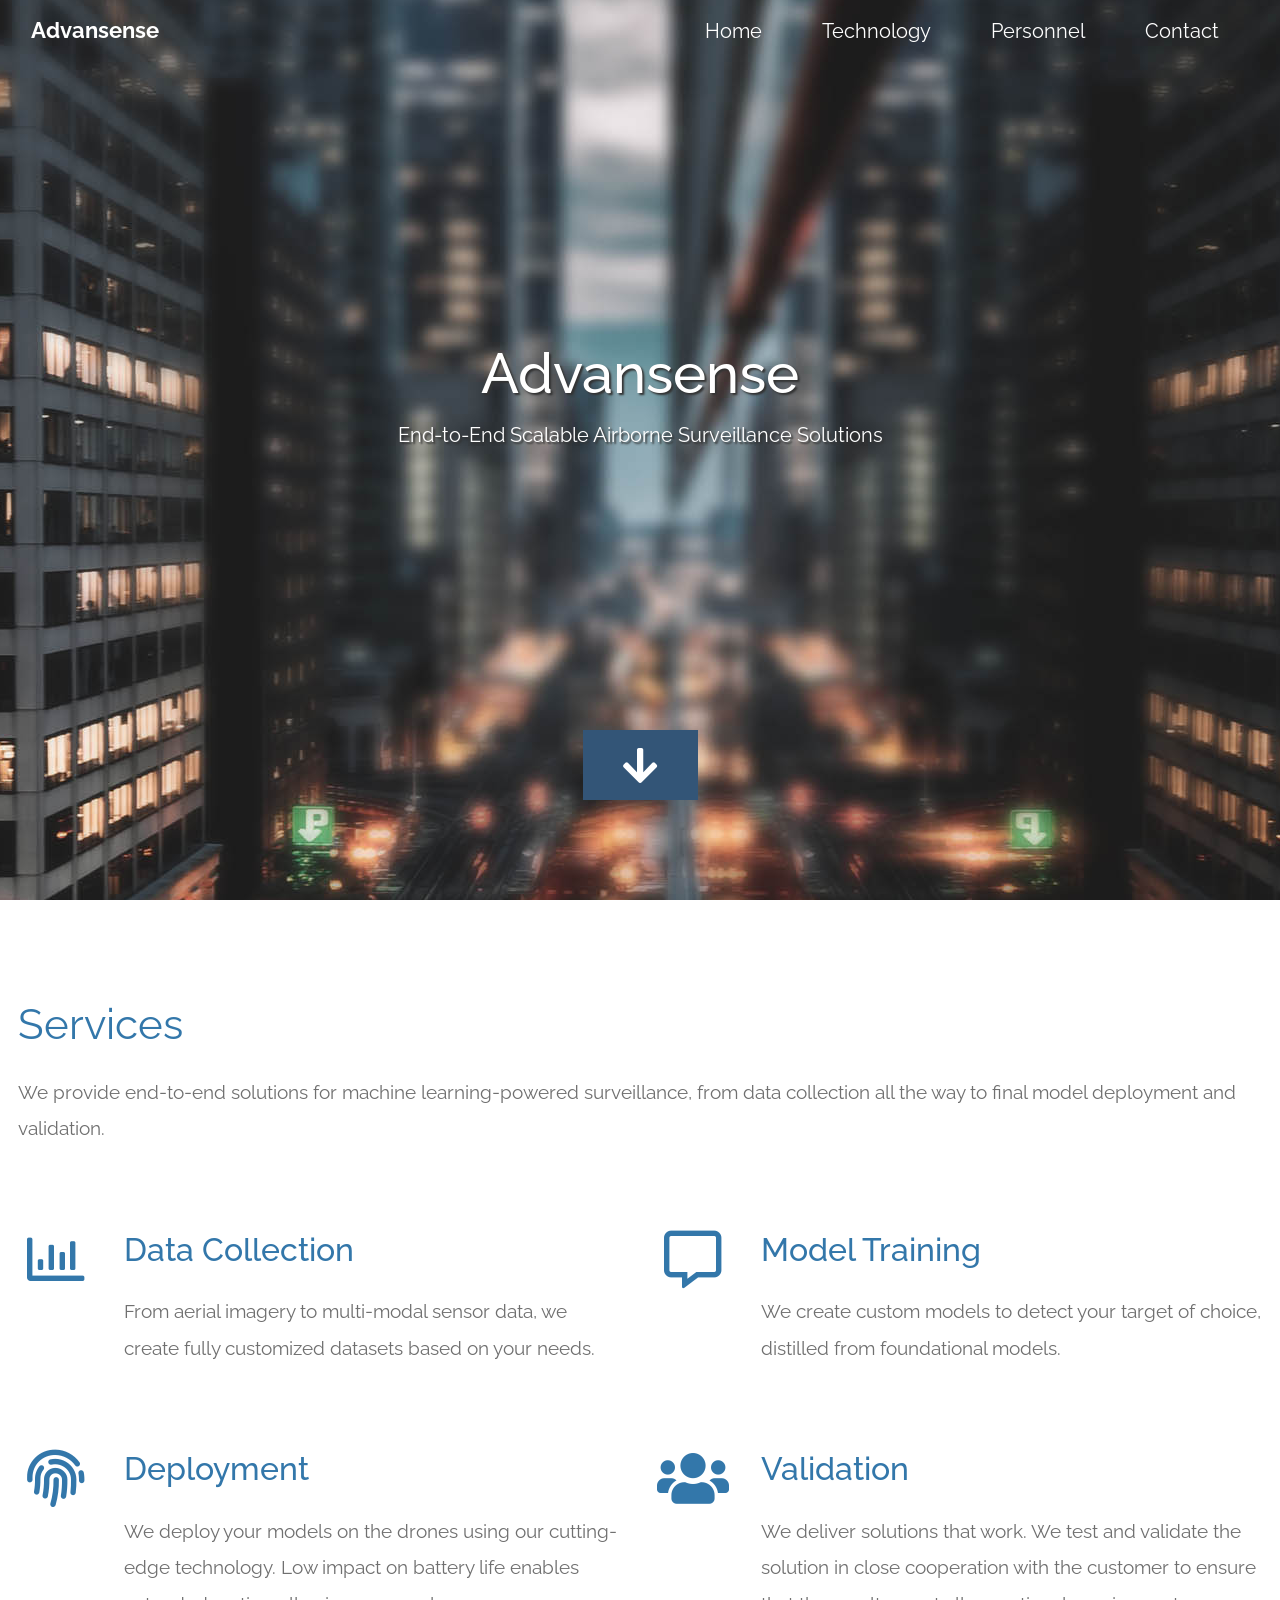
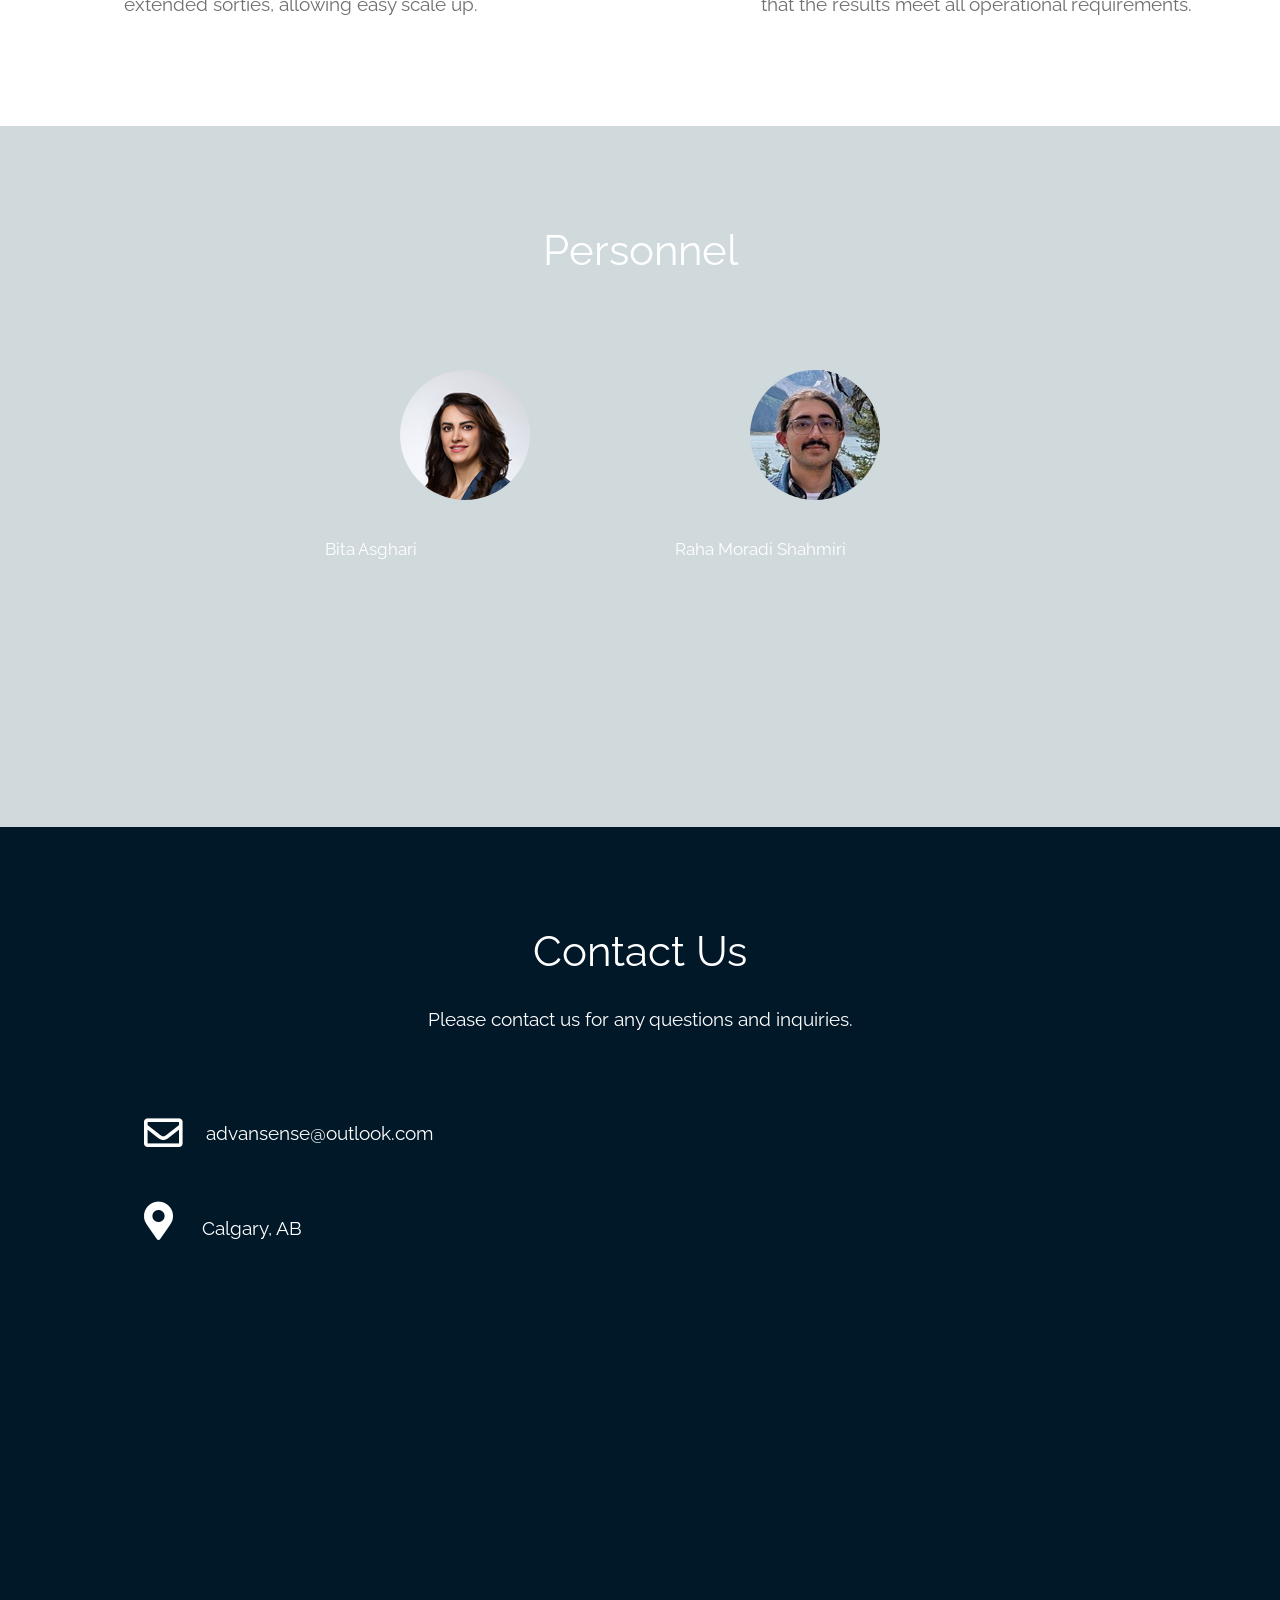
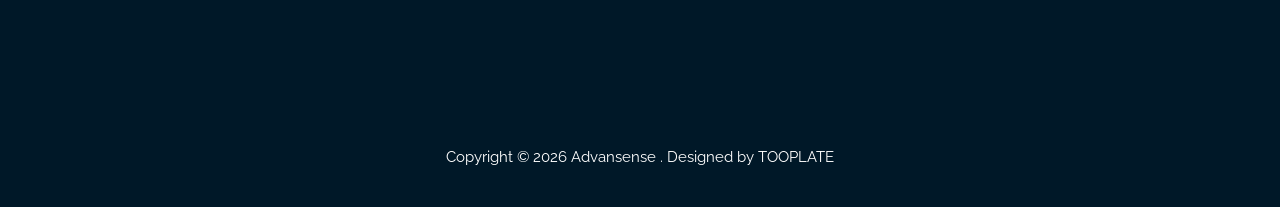
==== index.html @ 4c2812f0 "Add files via upload" ====
<!DOCTYPE html>
<html lang="en">
  <head>
    <meta charset="UTF-8" />
    <meta name="viewport" content="width=device-width, initial-scale=1.0" />
    <meta http-equiv="X-UA-Compatible" content="ie=edge" />
    <title>Advansense</title>
    <link rel="stylesheet" href="fontawesome-5.5/css/all.min.css" />
    <link rel="stylesheet" href="slick/slick.css">
    <link rel="stylesheet" href="slick/slick-theme.css">
    <link rel="stylesheet" href="magnific-popup/magnific-popup.css">
    <link rel="stylesheet" href="css/bootstrap.min.css" />
    <link rel="stylesheet" href="css/tooplate-infinite-loop.css" />
<!--
Tooplate 2117 Infinite Loop
https://www.tooplate.com/view/2117-infinite-loop
-->

  </head>
  <body>    
    <!-- Hero section -->
    <section id="infinite" class="text-white tm-font-big tm-parallax">
      <!-- Navigation -->
      <nav class="navbar navbar-expand-md tm-navbar" id="tmNav">              
        <div class="container">   
          <div class="tm-next">
              <a href="#infinite" class="navbar-brand">Advansense</a>
          </div>             
            
          <button class="navbar-toggler" type="button" data-toggle="collapse" data-target="#navbarSupportedContent" aria-controls="navbarSupportedContent" aria-expanded="false" aria-label="Toggle navigation">
            <i class="fas fa-bars navbar-toggler-icon"></i>
          </button>
          <div class="collapse navbar-collapse" id="navbarSupportedContent">
            <ul class="navbar-nav ml-auto">
              <li class="nav-item">
                  <a class="nav-link tm-nav-link" href="#infinite">Home</a>
              </li>
              <li class="nav-item">
                  <a class="nav-link tm-nav-link" href="#whatwedo">Technology</a>
              </li>
              <li class="nav-item">
                <a class="nav-link tm-nav-link" href="#testimonials">Personnel</a>
              </li>
			  <!--
              <li class="nav-item">
                  <a class="nav-link tm-nav-link" href="#gallery">Gallery</a>
              </li>
			  -->
              <li class="nav-item">
                  <a class="nav-link tm-nav-link" href="#contact">Contact</a>
              </li>                    
            </ul>
          </div>        
        </div>
      </nav>
      
      <div class="text-center tm-hero-text-container">
        <div class="tm-hero-text-container-inner">
            <h2 class="tm-hero-title">Advansense</h2>
            <p class="tm-hero-subtitle">
              End-to-End Scalable Airborne Surveillance Solutions
            </p>
        </div>        
      </div>

      <div class="tm-next tm-intro-next">
        <a href="#whatwedo" class="text-center tm-down-arrow-link">
          <i class="fas fa-2x fa-arrow-down tm-down-arrow"></i>
        </a>
      </div>      
    </section>

    <section id="whatwedo" class="tm-section-pad-top">
      
      <div class="container">

            <div class="row tm-content-box"><!-- first row -->
                <div class="col-lg-12 col-xl-12">
                    <div class="tm-intro-text-container">
                        <h2 class="tm-text-primary mb-4 tm-section-title">Services</h2>
                        <p class="mb-4 tm-intro-text">
						We provide end-to-end solutions for machine learning-powered surveillance, from data collection all the way to final model deployment and validation. 
                        </p>
                    </div>
                </div>

            </div><!-- first row -->
            
            <div class="row tm-content-box"><!-- second row -->
        		<div class="col-lg-1">
                    <i class="far fa-3x fa-chart-bar text-center tm-icon"></i>
                </div>
                <div class="col-lg-5">
                    <div class="tm-intro-text-container">
                        <h2 class="tm-text-primary mb-4">Data Collection</h2>
                        <p class="mb-4 tm-intro-text">
                        From aerial imagery to multi-modal sensor data, we create fully customized datasets based on your needs. 
						</p>
                    </div>
                </div>
                
                <div class="col-lg-1">
                    <i class="far fa-3x fa-comment-alt text-center tm-icon"></i>
                </div>
                <div class="col-lg-5">
                    <div class="tm-intro-text-container">
                        <h2 class="tm-text-primary mb-4">Model Training</h2>
                        <p class="mb-4 tm-intro-text">
						We create custom models to detect your target of choice, distilled from foundational models. 
                        </p>
                    </div>
                </div>

            </div><!-- second row -->
            
            <div class="row tm-content-box"><!-- third row -->
        		<div class="col-lg-1">
                    <i class="fas fa-3x fa-fingerprint text-center tm-icon"></i>
                </div>
                <div class="col-lg-5">
                    <div class="tm-intro-text-container">
                        <h2 class="tm-text-primary mb-4">Deployment</h2>
                        <p class="mb-4 tm-intro-text">
						We deploy your models on the drones using our cutting-edge technology. Low impact on battery life enables extended sorties, allowing easy scale up. 
                        </p>
                    </div>
                </div>
                
                <div class="col-lg-1">
                    <i class="fas fa-3x fa-users text-center tm-icon"></i>
                </div>
                <div class="col-lg-5">
                    <div class="tm-intro-text-container">
                      <h2 class="tm-text-primary mb-4">Validation</h2>
                        <p class="mb-4 tm-intro-text">
						We deliver solutions that work. We test and validate the solution in close cooperation with the customer to ensure that the results meet all operational requirements. 
						</p>
                    </div>
                </div>

            </div><!-- third row -->

        </div>
      
    </section>
    
    <section id="testimonials" class="tm-section-pad-top tm-parallax-2">      
      <div class="container tm-testimonials-content">
        <div class="row">
          <div class="col-lg-12 tm-content-box">
            <h2 class="text-white text-center mb-4 tm-section-title">Personnel</h2>
            <p class="mx-auto tm-section-desc text-center">
              </p>
            <div class="mx-auto tm-gallery-container tm-gallery-container-2">
              <div class="tm-testimonials-carousel">
                <figure class="tm-testimonial-item">
                  <img src="img/bita.png" alt="Image" class="img-fluid mx-auto">
                  <blockquote>Bita Asghari</blockquote>
                  <figcaption><!-- --></figcaption>
                </figure>

                <figure class="tm-testimonial-item">
                  <img src="img/raha.jpg" alt="Image" class="img-fluid mx-auto">
                  <blockquote>Raha Moradi Shahmiri</blockquote>
                  <figcaption><!-- --></figcaption>
                </figure>
<!--
                <figure class="tm-testimonial-item">
                  <img src="img/testimonial-img-03.jpg" alt="Image" class="img-fluid mx-auto">
                  <blockquote>Nulla finibus ligula nec tortor convallis tincidunt. Interdum et malesuada fames ac ante ipsum primis in faucibus.</blockquote>
                  <figcaption>Sandar Soft (Marketing)</figcaption>
                </figure>

                <figure class="tm-testimonial-item">
                  <img src="img/testimonial-img-04.jpg" alt="Image" class="img-fluid mx-auto">
                  <blockquote>Curabitur rutrum pharetra lobortis. Pellentesque vehicula, velit quis eleifend fermentum, erat arcu aliquet neque.</blockquote>
                  <figcaption>Oliva Htoo (Designer)</figcaption>
                </figure>

                <figure class="tm-testimonial-item">
                  <img src="img/testimonial-img-02.jpg" alt="Image" class="img-fluid mx-auto">
                  <blockquote>Integer sit amet risus et erat imperdiet finibus. Nam lacus nunc, vulputate id ex eget, euismod auctor augue.</blockquote>
                  <figcaption>Jacob Joker (CTO)</figcaption>
                </figure>
-->
              </div>
            </div>
          </div>
        </div>
      </div>
      <div class="tm-bg-overlay"></div>
    </section>
    
	<!--
    <section id="gallery" class="tm-section-pad-top">
      <div class="container tm-container-gallery">
        <div class="row">
          <div class="text-center col-12">
              <h2 class="tm-text-primary tm-section-title mb-4">Gallery</h2>
              <p class="mx-auto tm-section-desc">
                Praesent sed pharetra lorem, blandit convallis mi. Aenean ornare elit ac metus lacinia, sed iaculis nibh semper. Pellentesque est urna, lobortis eu arcu a, aliquet tristique urna.
              </p>
          </div>            
        </div>
        <div class="row">
            <div class="col-12">
                <div class="mx-auto tm-gallery-container">
                    <div class="grid tm-gallery">
                      <a href="img/gallery-img-01.jpg">
                        <figure class="effect-honey tm-gallery-item">
                          <img src="img/gallery-tn-01.jpg" alt="Image 1" class="img-fluid">
                          <figcaption>
                            <h2><i>Physical Health <span>Exercise!</span></i></h2>
                          </figcaption>
                        </figure>
                      </a>
                      <a href="img/gallery-img-02.jpg">
                        <figure class="effect-honey tm-gallery-item">
                          <img src="img/gallery-tn-02.jpg" alt="Image 2" class="img-fluid">
                          <figcaption>
                            <h2><i>Rain on Glass <span>Second Image</span></i></h2>
                          </figcaption>
                        </figure>
                      </a>
                      <a href="img/gallery-img-03.jpg">
                        <figure class="effect-honey tm-gallery-item">
                          <img src="img/gallery-tn-03.jpg" alt="Image 3" class="img-fluid">
                          <figcaption>
                            <h2><i><span>Sea View</span> Mega City</i></h2>
                          </figcaption>
                        </figure>
                      </a>
                      <a href="img/gallery-img-04.jpg">
                        <figure class="effect-honey tm-gallery-item">
                          <img src="img/gallery-tn-04.jpg" alt="Image 4" class="img-fluid">
                          <figcaption>
                            <h2><i>Dream Girl <span>Thoughts</span></i></h2>
                          </figcaption>
                        </figure>
                      </a>
                      <a href="img/gallery-img-05.jpg">
                        <figure class="effect-honey tm-gallery-item">
                          <img src="img/gallery-tn-05.jpg" alt="Image 5" class="img-fluid">
                          <figcaption>
                            <h2><i><span>Workstation</span> Offices</i></h2>
                          </figcaption>
                        </figure>
                      </a>
                      <a href="img/gallery-img-06.jpg">
                        <figure class="effect-honey tm-gallery-item">
                          <img src="img/gallery-tn-06.jpg" alt="Image 6" class="img-fluid">
                          <figcaption>
                            <h2><i>Just Above <span>The City</span></i></h2>
                          </figcaption>
                        </figure>
                      </a>
                      <a href="img/gallery-img-01.jpg">
                        <figure class="effect-honey tm-gallery-item">
                          <img src="img/gallery-tn-01.jpg" alt="Image 7" class="img-fluid">
                          <figcaption>
                            <h2><i>Another <span>Exercise Time</span></i></h2>
                          </figcaption>
                        </figure>
                      </a>
                      <a href="img/gallery-img-02.jpg">
                        <figure class="effect-honey tm-gallery-item">
                          <img src="img/gallery-tn-02.jpg" alt="Image 8" class="img-fluid">
                          <figcaption>
                            <h2><i>Repeated <span>Image Spot</span></i></h2>
                          </figcaption>
                        </figure>
                      </a>
                    </div>
                </div>                
            </div>        
          </div>
      </div>
    </section>
	-->
	
    <!-- Contact -->
    <section id="contact" class="tm-section-pad-top tm-parallax-2">
    
      <div class="container tm-container-contact">
        
        <div class="row">
            
            <div class="text-center col-12">
                <h2 class="tm-section-title mb-4">Contact Us</h2>
                <p class="mb-5">
                  Please contact us for any questions and inquiries. 
                </p><br>
            </div>
            
			<!--
            <div class="col-sm-12 col-md-6">
              <form action="" method="get">
                <input id="name" name="name" type="text" placeholder="Your Name" class="tm-input" required />
                <input id="email" name="email" type="email" placeholder="Your Email" class="tm-input" required />
                <textarea id="message" name="message" rows="8" placeholder="Message" class="tm-input" required></textarea>
                <button type="submit" class="btn tm-btn-submit">Submit</button>
              </form>
            </div>
			-->
            
            <div class="col-sm-12 col-md-6">
				<!--
                <div class="contact-item">
                  <a rel="nofollow" href="https://www.tooplate.com/contact" class="item-link">
                      <i class="far fa-2x fa-comment mr-4"></i>
                      <span class="mb-0">Chat Online</span>
                  </a>              
                </div>
				-->
                
                <div class="contact-item">
                  <a rel="nofollow" href="mailto:advansense@outlook.com" class="item-link">
                      <i class="far fa-2x fa-envelope mr-4"></i>
                      <span class="mb-0">advansense@outlook.com</span>
                  </a>              
                </div>
                
                <div class="contact-item">
                  <!--<a rel="nofollow" href="https://www.google.com/maps" class="item-link">-->
                      <i class="fas fa-2x fa-map-marker-alt mr-4"></i>
                      <span class="mb-0">Calgary, AB</span>              
                </div>
                
				<!--
                <div class="contact-item">
                  <a rel="nofollow" href="tel:0100200340" class="item-link">
                      <i class="fas fa-2x fa-phone-square mr-4"></i>
                      <span class="mb-0">255-662-5566</span>
                  </a>              
                </div>
				-->
                
                <div class="contact-item">&nbsp;</div>
            
            </div>
            
            
        </div><!-- row ending -->
        
      </div>

      	<footer class="text-center small tm-footer">
          <p class="mb-0">
          Copyright &copy; 2026 Advansense 
          
          . <a rel="nofollow" href="https://www.tooplate.com" title="HTML templates">Designed by TOOPLATE</a></p>
        </footer>

    </section>
    
    <script src="js/jquery-1.9.1.min.js"></script>     
    <script src="slick/slick.min.js"></script>
    <script src="magnific-popup/jquery.magnific-popup.min.js"></script>
    <script src="js/easing.min.js"></script>
    <script src="js/jquery.singlePageNav.min.js"></script>     
    <script src="js/bootstrap.min.js"></script> 
    <script>

      function getOffSet(){
        var _offset = 450;
        var windowHeight = window.innerHeight;

        if(windowHeight > 500) {
          _offset = 400;
        } 
        if(windowHeight > 680) {
          _offset = 300
        }
        if(windowHeight > 830) {
          _offset = 210;
        }

        return _offset;
      }

      function setParallaxPosition($doc, multiplier, $object){
        var offset = getOffSet();
        var from_top = $doc.scrollTop(),
          bg_css = 'center ' +(multiplier * from_top - offset) + 'px';
        $object.css({"background-position" : bg_css });
      }

      // Parallax function
      // Adapted based on https://codepen.io/roborich/pen/wpAsm        
      var background_image_parallax = function($object, multiplier, forceSet){
        multiplier = typeof multiplier !== 'undefined' ? multiplier : 0.5;
        multiplier = 1 - multiplier;
        var $doc = $(document);
        // $object.css({"background-attatchment" : "fixed"});

        if(forceSet) {
          setParallaxPosition($doc, multiplier, $object);
        } else {
          $(window).scroll(function(){          
            setParallaxPosition($doc, multiplier, $object);
          });
        }
      };

      var background_image_parallax_2 = function($object, multiplier){
        multiplier = typeof multiplier !== 'undefined' ? multiplier : 0.5;
        multiplier = 1 - multiplier;
        var $doc = $(document);
        $object.css({"background-attachment" : "fixed"});
        
        $(window).scroll(function(){
          if($(window).width() > 768) {
            var firstTop = $object.offset().top,
                pos = $(window).scrollTop(),
                yPos = Math.round((multiplier * (firstTop - pos)) - 186);              

            var bg_css = 'center ' + yPos + 'px';

            $object.css({"background-position" : bg_css });
          } else {
            $object.css({"background-position" : "center" });
          }
        });
      };
      
      $(function(){
        // Hero Section - Background Parallax
        background_image_parallax($(".tm-parallax"), 0.30, false);
        background_image_parallax_2($("#contact"), 0.80);   
        background_image_parallax_2($("#testimonials"), 0.80);   
        
        // Handle window resize
        window.addEventListener('resize', function(){
          background_image_parallax($(".tm-parallax"), 0.30, true);
        }, true);

        // Detect window scroll and update navbar
        $(window).scroll(function(e){          
          if($(document).scrollTop() > 120) {
            $('.tm-navbar').addClass("scroll");
          } else {
            $('.tm-navbar').removeClass("scroll");
          }
        });
        
        // Close mobile menu after click 
        $('#tmNav a').on('click', function(){
          $('.navbar-collapse').removeClass('show'); 
        })

        // Scroll to corresponding section with animation
        $('#tmNav').singlePageNav({
          'easing': 'easeInOutExpo',
          'speed': 600
        });        
        
        // Add smooth scrolling to all links
        // https://www.w3schools.com/howto/howto_css_smooth_scroll.asp
        $("a").on('click', function(event) {
          if (this.hash !== "") {
            event.preventDefault();
            var hash = this.hash;

            $('html, body').animate({
              scrollTop: $(hash).offset().top
            }, 600, 'easeInOutExpo', function(){
              window.location.hash = hash;
            });
          } // End if
        });

        // Pop up
        $('.tm-gallery').magnificPopup({
          delegate: 'a',
          type: 'image',
          gallery: { enabled: true }
        });

        $('.tm-testimonials-carousel').slick({
          dots: true,
          prevArrow: false,
          nextArrow: false,
          infinite: false,
          slidesToShow: 3,
          slidesToScroll: 1,
          responsive: [
            {
              breakpoint: 992,
              settings: {
                slidesToShow: 2
              }
            },
            {
              breakpoint: 768,
              settings: {
                slidesToShow: 2
              }
            }, 
            {
              breakpoint: 480,
              settings: {
                  slidesToShow: 1
              }                 
            }
          ]
        });

        // Gallery
        $('.tm-gallery').slick({
          dots: true,
          infinite: false,
          slidesToShow: 5,
          slidesToScroll: 2,
          responsive: [
          {
            breakpoint: 1199,
            settings: {
              slidesToShow: 4,
              slidesToScroll: 2
            }
          },
          {
            breakpoint: 991,
            settings: {
              slidesToShow: 3,
              slidesToScroll: 2
            }
          },
          {
            breakpoint: 767,
            settings: {
              slidesToShow: 2,
              slidesToScroll: 1
            }
          },
          {
            breakpoint: 480,
            settings: {
              slidesToShow: 1,
              slidesToScroll: 1
            }
          }
        ]
        });
      });
    </script>
  </body>
</html>
---- css/tooplate-infinite-loop.css ----
/*

Tooplate 2117 Infinite Loop

https://www.tooplate.com/view/2117-infinite-loop

*/

@import url("https://fonts.googleapis.com/css?family=Raleway:100,300,400,500,700,900");

body {
	font-family: "Raleway", sans-serif;
	font-size: 1.2em;
  color: #707070;
  margin: 0;
  padding: 0;
  overflow-x: hidden;
}
a {
  transition: all 0.3s ease;
  color: #38B;
}

a:hover,
a:focus {
  text-decoration: none;
  color: #D40;
}

a:focus {
  outline: none;
}

.btn {
  padding: 8px 32px;
}

.btn:hover {
  background-color: #ced4da;
}

blockquote {
  font-size: 0.86em;
  line-height: 1.8em;
}

.tm-section-pad-top {
  padding-top: 80px;
  padding-bottom: 40px;
}

.tm-content-box {
  padding-top: 20px;
  padding-bottom: 40px;
}

.tm-text-primary {
  color: #37A;
}

.tm-font-big {
  font-size: 1.25rem;
}

.tm-btn-primary {
  color: white;
  background-color: #369;
  padding: 14px 30px;
}

.tm-btn-primary:hover,
.tm-btn-primary:focus {
  color: white;
  background-color: #38B;
}

/* Navbar */

.tm-navbar {
  position: fixed;
  width: 100%;
  z-index: 1000;
  background-color: transparent;
  transition: all 0.3s ease;
}

.tm-navbar.scroll {
  background-color: white;
  border-bottom: 1px solid #e9ecef;
}

.navbar-brand {
  color: white;
  font-size: 1.4rem;
  font-weight: bold;
}

.navbar-brand:hover,
.tm-navbar.scroll .navbar-brand:hover {
  color: #38B;
}

.tm-navbar.scroll .navbar-brand {
  color: #369;
}

.nav-item {
  list-style: none;
}

.tm-nav-link {
  color: white;
}

.tm-navbar.scroll .tm-nav-link {
  color: #369;
}

.tm-navbar.scroll .tm-nav-link:hover,
.tm-navbar.scroll .tm-nav-link.current,
.tm-nav-link:hover {
  color: #FFF;
  background-color: #369;
}

.navbar-toggler {
  border: 1px solid white;
  padding-left: 10px;
  padding-right: 10px;
}

.navbar-toggler-icon {
  color: white;
  padding-top: 6px;
}

.tm-navbar.scroll .navbar-toggler {
  border: 1px solid #707070;
}

.tm-navbar.scroll .navbar-toggler-icon {
  color: #707070;
}

/* Hero */

#infinite {
	background-color: #222;
  background-image: url(../img/infinite-loop-01.jpg);
  background-repeat: no-repeat;
  height: 100vh;
  min-height: 375px;
  position: relative;
}

@media (min-height: 600px) and (min-width: 1920px) {
  #infinite {
    background-size: cover;
  }
}

@media (min-height: 830px) {
  #infinite {
    background-position: center -210px;
  }
}

@media (min-height: 680px) and (max-height: 829px) {
  #infinite {
    background-position: center -300px;
  }
}

@media (min-height: 500px) and (max-height: 679px) {
  #infinite {
    background-position: center -400px;
  }
}

@media (max-height: 499px) {
  #infinite {
    background-position: center -450px;
  }
}

.tm-hero-text-container {
  width: 100%;
  height: 100%;
  display: flex;
  flex-flow: column;
  justify-content: center;
}

.tm-hero-text-container-inner {
  margin-top: -90px;
}

.tm-hero-title {
  font-size: 3.5rem;
  text-shadow: 2px 2px 2px #333;
}

.tm-hero-subtitle {
  text-shadow: 2px 2px 2px #333;
}

.tm-intro-next {
  position: absolute;
  bottom: 100px;
  left: 0;
  right: 0;
}

@media (max-height: 480px) {
  .tm-hero-text-container-inner {
    margin-top: -40px;
  }

  .tm-intro-next {
    bottom: 20px;
  }
}

.tm-down-arrow-link {
  display: block;
  margin-top: 18%;
}

.tm-down-arrow {
  	color: #FFF;
    cursor: pointer;
    background: #357;
    padding: 15px 40px;
    transition: all 0.3s ease;
}

.tm-down-arrow:hover,
.tm-down-arrow:focus {
  color: #FFF;
  background: #37A;
  padding: 20px 50px;
}

/* Introduction */

#introduction {
  padding-bottom: 100px;
}

.tm-section-title {
  font-size: 2.6rem;
  font-weight: normal;
}

.tm-intro-text {
  font-size: 1.2rem;
}

.tm-icon {
  display: block;
  color: #37A;
}

.tm-continue {
	padding: 20px 0 30px 0;
}

/* Testimonials */
#testimonials {
  color: white;
  background-image: url(../img/infinite-loop-02.jpg);
  background-size: cover;
  background-repeat: no-repeat;
  background-size: 100%;
  position: relative;
}

@media (max-width: 991px) {
  #testimonials {
    background-image: url(../img/infinite-loop-02-mobile.jpg);
  }
}

.tm-testimonials-content {
  position: relative;
  z-index: 100;
}

.tm-bg-overlay {
  width: 100%;
  height: 100%;
  background: rgba(20, 70, 80, 0.2);
  position: absolute;
  top: 0;
  left: 0;
  right: 0;
  bottom: 0;
  z-index: 0;
}

.tm-testimonials-carousel {
  max-width: 1050px;
  margin: 0 auto;
}

.tm-testimonial-item {
  max-width: 290px;
  margin-left: 35px;
  margin-right: 35px;
}

.tm-testimonial-item img {
  border-radius: 50%;
  margin-bottom: 35px;
}

.tm-testimonial-item figcaption {
  text-align: right;
  font-style: italic;
  font-size: 1.1rem;
}

/* Work */

.tm-section-desc {
  max-width: 650px;
  width: 100%;
  font-size: 0.9rem;
}

.tm-gallery-container {
  padding-top: 70px;
  padding-bottom: 120px;
}

.tm-gallery-item {
  margin: 0 15px;
}

.slick-dots {
  bottom: -65px;
}

.slick-dots li {
  margin: 0 13px;
}

.slick-dots li button:hover:before,
.slick-dots li button:focus:before,
.slick-dots li.slick-active button:before {
  opacity: 1;
  color: #3ba0dd;
}

.tm-testimonials-carousel .slick-dots li button:before {
  color: white;
  opacity: 0.5;
}

.tm-testimonials-carousel .slick-dots li button:hover:before,
.tm-testimonials-carousel .slick-dots li button:focus:before,
.tm-testimonials-carousel .slick-dots li.slick-active button:before {
  color: white;
  opacity: 1;
}

.slick-dots li button:before {
  font-size: 18px;
}

/* Hover Effect */
/* Common style */
.grid figure {
  position: relative;
  float: left;
  overflow: hidden;
  background: #3085a3;
  text-align: center;
  cursor: pointer;
}

.grid figure img {
  position: relative;
  display: block;
  min-height: 100%;
  max-width: 100%;
  opacity: 0.8;
}

.grid figure figcaption {
  padding: 2em;
  color: #fff;
  text-transform: uppercase;
  font-size: 1.25em;
  -webkit-backface-visibility: hidden;
  backface-visibility: hidden;
}

.grid figure figcaption::before,
.grid figure figcaption::after {
  pointer-events: none;
}

.grid figure figcaption,
.grid figure figcaption > a {
  position: absolute;
  top: 0;
  left: 0;
  width: 100%;
  height: 100%;
}

/* Anchor will cover the whole item by default */
/* For some effects it will show as a button */
.grid figure figcaption > a {
  z-index: 1000;
  text-indent: 200%;
  white-space: nowrap;
  font-size: 0;
  opacity: 0;
}

.grid figure h2 {
  word-spacing: -0.15em;
  font-size: 0.9em;
  font-weight: 300;
}

.grid figure h2 span {
  font-weight: 600;
}

.grid figure h2,
.grid figure p {
  margin: 0;
}

.grid figure p {
  letter-spacing: 1px;
  font-size: 68.5%;
}

/*---------------*/
/***** Honey *****/
/*---------------*/

figure.effect-honey {
  background: #4a3753;
  max-width: 220px;
}

figure.effect-honey img {
  opacity: 1;
  -webkit-transition: opacity 0.35s;
  transition: opacity 0.35s;
}

figure.effect-honey:hover img {
  opacity: 0.4;
}

figure.effect-honey figcaption::before {
  position: absolute;
  bottom: 0;
  left: 0;
  width: 100%;
  height: 10px;
  background: #38C;
  content: "";
  -webkit-transform: translate3d(0, 10px, 0);
  transform: translate3d(0, 10px, 0);
}

figure.effect-honey h2 {
  position: absolute;
  bottom: 0;
  left: 0;
  padding: 1em 1.5em;
  width: 100%;
  text-align: left;
  -webkit-transform: translate3d(0, -30px, 0);
  transform: translate3d(0, -30px, 0);
}

figure.effect-honey h2 i {
  font-style: normal;
  opacity: 0;
  -webkit-transition: opacity 0.35s, -webkit-transform 0.35s;
  transition: opacity 0.35s, transform 0.35s;
  -webkit-transform: translate3d(0, -30px, 0);
  transform: translate3d(0, -30px, 0);
}

figure.effect-honey figcaption::before,
figure.effect-honey h2 {
  -webkit-transition: -webkit-transform 0.35s;
  transition: transform 0.35s;
}

figure.effect-honey:hover figcaption::before,
figure.effect-honey:hover h2,
figure.effect-honey:hover h2 i {
  opacity: 1;
  -webkit-transform: translate3d(0, 0, 0);
  transform: translate3d(0, 0, 0);
}

.tm-container-gallery {
	padding-top: 30px;
	}

/* Contact */

#contact {
  color: white;
  background-color: #001828;
  background-image: url(../img/infinite-loop-03.jpg);
  background-position: center;
  background-repeat: no-repeat;
  min-height: 980px;
  position: relative;
  padding-bottom: 50px;
  padding-top: 100px;
}

.contact-item {
  margin-left: 20px;
  margin-bottom: 50px;
}

.item-link {
  display: flex;
  align-items: center;
}

.item-link i,
.item-link span {
  color: white;
  transition: all 0.3s ease;
}

.item-link:hover i,
.item-link:hover span {
  color: #3496d8;
}

.tm-input {
	margin: 0 0 20px 0;
	width: 90%;
  padding: 8px 20px;
  border-radius: 6px;
  border: 1px solid white;
  background: transparent;
  color: white;
}

.tm-btn-submit {
	font-size: 0.9em;
	color: #fff;
	background-color: #369;
	width: 50%;
	margin-bottom: 60px;
}

.tm-btn-submit:hover {
	color: #fff;
	background-color: #38B;
}

::placeholder {
  /* Chrome, Firefox, Opera, Safari 10.1+ */
  color: white;
  opacity: 1; /* Firefox */
}

:-ms-input-placeholder {
  /* Internet Explorer 10-11 */
  color: white;
}

::-ms-input-placeholder {
  /* Microsoft Edge */
  color: white;
}

.tm-footer {
  position: absolute;
  bottom: 35px;
  left: 0;
  right: 0;
  padding: 0 15px;
}

.tm-footer a {
	color: #fff;
}

.tm-footer a:hover {
	color: #9CF;
}

.tm-footer-link {
  color: white;
}

.tm-footer-link:hover,
.tm-footer-link:focus {
  color: #38B;
  text-decoration: none;
}

p {
  line-height: 1.9;
}

@media (min-width: 768px) {
  .tm-intro-text-container {
    padding-left: 0px;
  }

  .navbar-expand-md .navbar-nav .nav-link {
    padding-right: 30px;
    padding-left: 30px;
  }
}

@media (min-width: 1200px) {
  .container {
    max-width: 1275px;
  }

  .tm-container-gallery {
    max-width: 1290px;
  }

  .tm-container-contact {
    max-width: 1063px;
  }
}

@media (max-width: 991px) {
  .tm-intro-text-container {
    padding-left: 15px;
    padding-top: 30px;
    max-width: 600px;
    margin-left: auto;
    margin-right: auto;
  }

  .tm-intro-img {
    display: block;
    margin-left: auto;
    margin-right: auto;
  }

  .tm-btn-submit {
    margin-left: 0;
    margin-top: 20px;
  }
}

@media (max-width: 767px) {

  .navbar-nav {
    max-width: 200px;
    text-align: right;
  }

  .navbar-collapse {
    background-color: rgb(255, 255, 255);
    padding: 10px;
    border-radius: 3px;
  }

  .navbar-collapse .nav-link {
    color: #707070;
	padding-right: 20px;
  }
}

@media (max-width: 480px) {
  .tm-gallery-container {
    max-width: 220px;
    margin-left: auto;
    margin-right: auto;
  }

  .tm-gallery-container-2 {
    max-width: 350px;
  }

  .slick-dots li {
    margin: 0 8px;
  }

  .tm-gallery-item {
    margin: 0;
  }
}
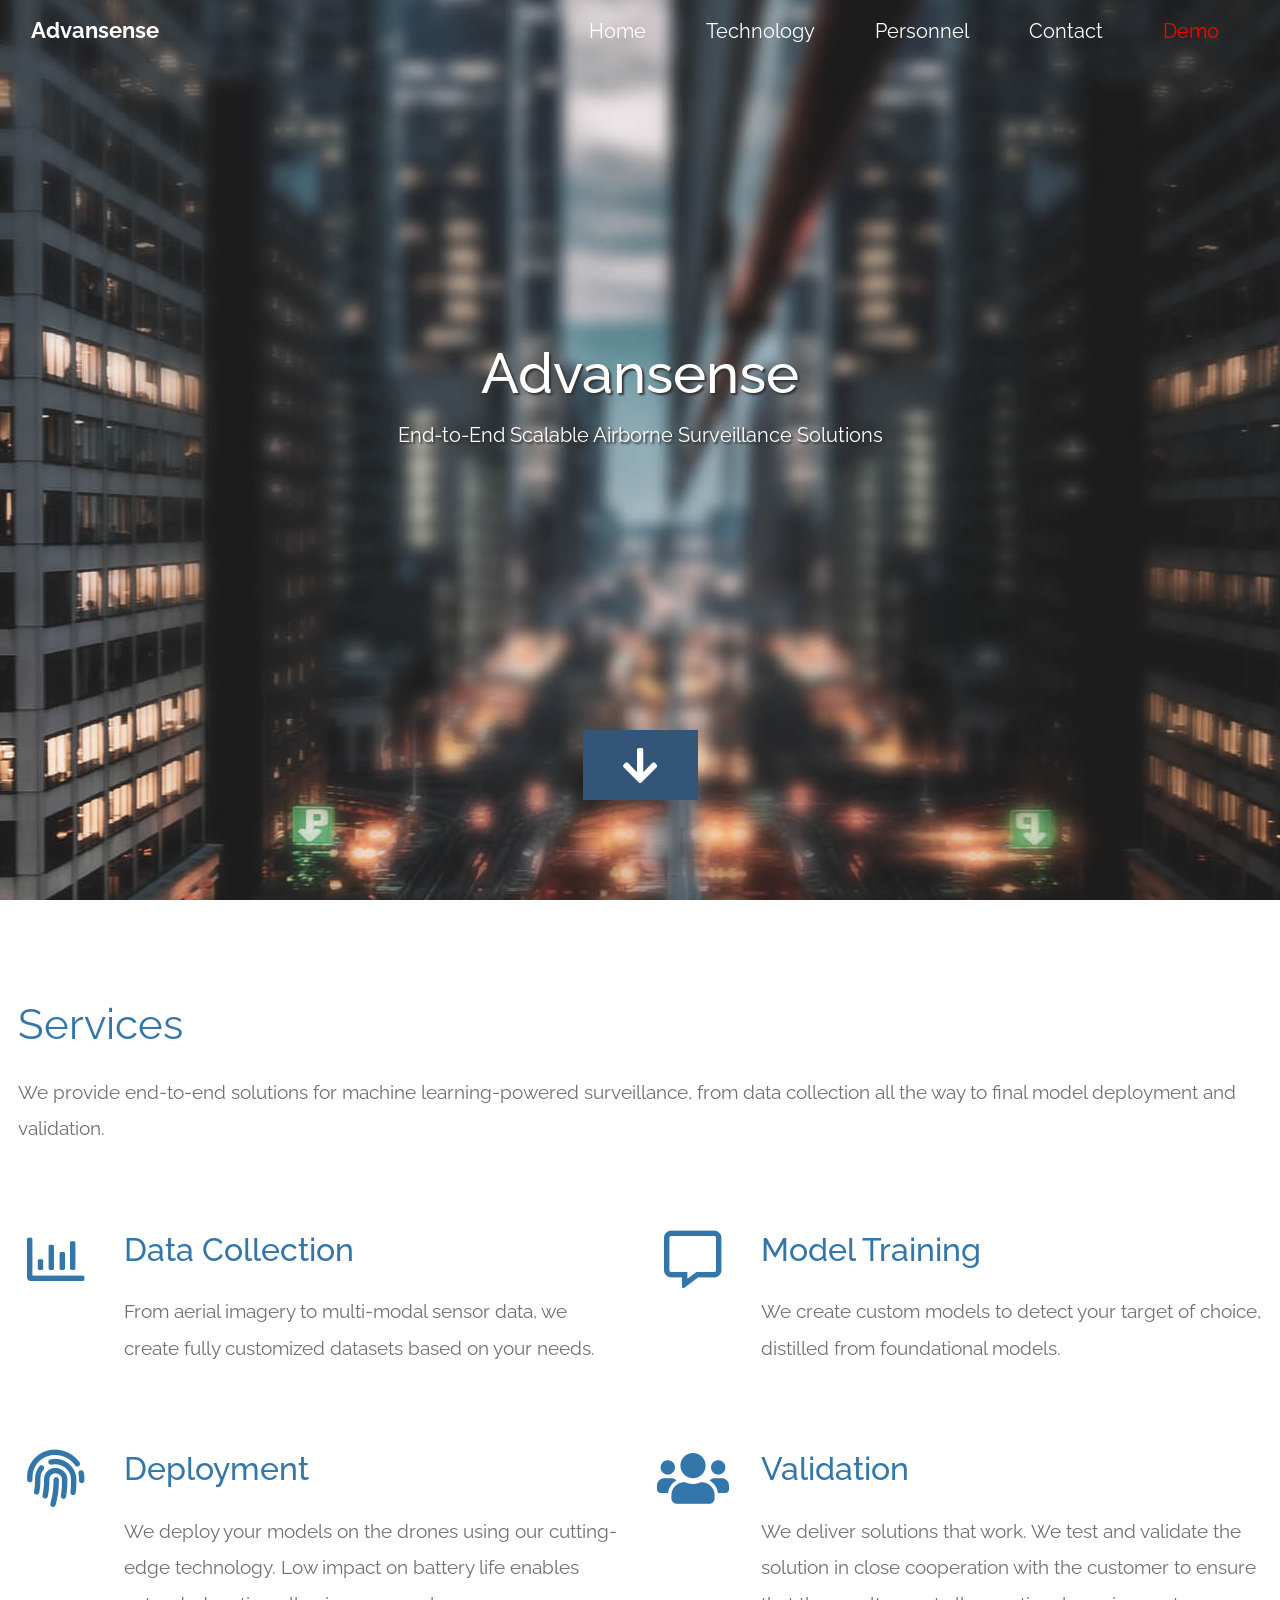
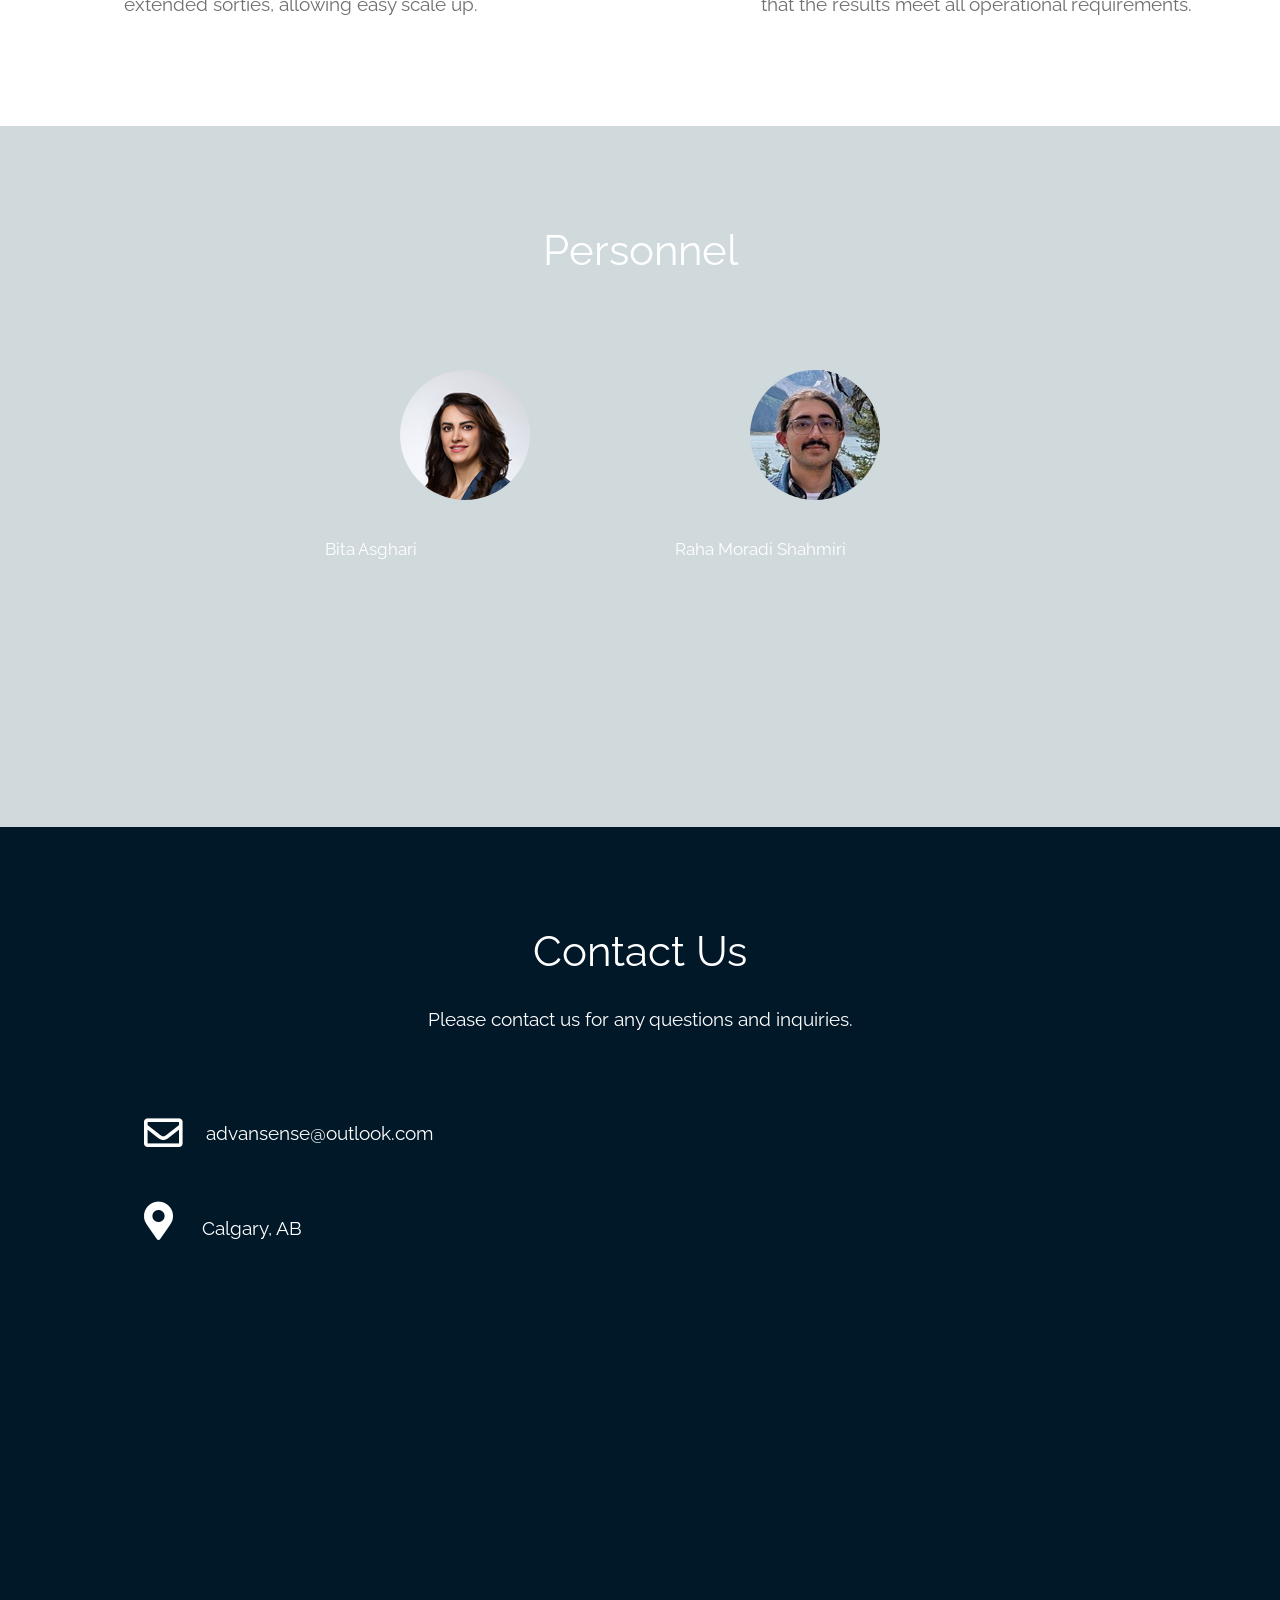
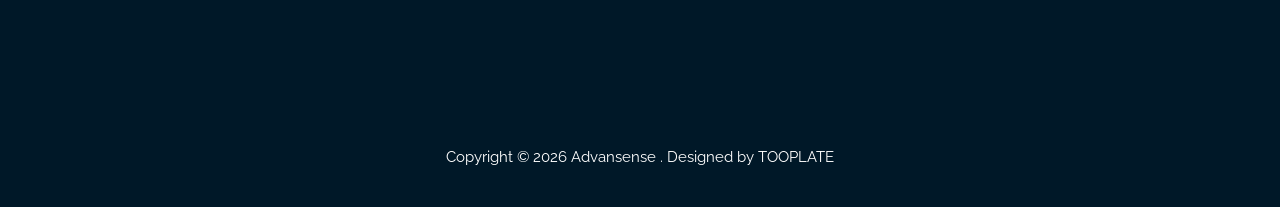
==== commit b4057571: "Added today's Mission Studio demo" ====
--- a/index.html
+++ b/index.html
@@ -48,6 +48,9 @@
 			  -->
               <li class="nav-item">
                   <a class="nav-link tm-nav-link" href="#contact">Contact</a>
+              </li> 
+              <li class="nav-item">
+                  <a class="nav-link tm-nav-link--special" href="mission-studio-demo/index.html">Demo</a>
               </li>                    
             </ul>
           </div>        
@@ -451,7 +454,8 @@
         // Scroll to corresponding section with animation
         $('#tmNav').singlePageNav({
           'easing': 'easeInOutExpo',
-          'speed': 600
+          'speed': 600, 
+          'filter': 'a[href^="#"]'
         });        
         
         // Add smooth scrolling to all links
--- a/css/tooplate-infinite-loop.css
+++ b/css/tooplate-infinite-loop.css
@@ -110,6 +110,10 @@
 
 .tm-nav-link {
   color: white;
+}
+
+.tm-nav-link--special {
+  color: red;
 }
 
 .tm-navbar.scroll .tm-nav-link {
